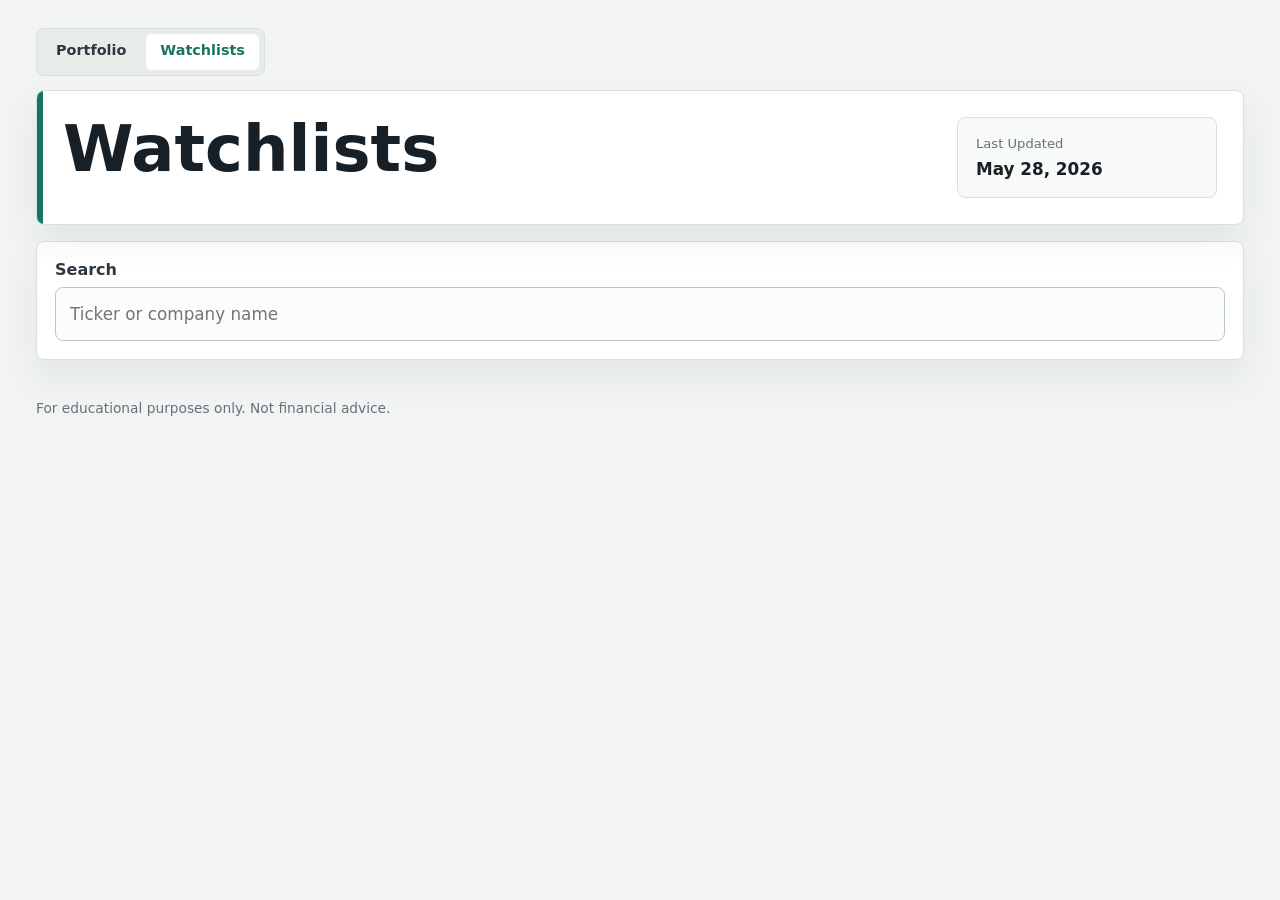
==== watchlists/index.html @ 04172503 "Bump watchlists asset cache" ====
<!doctype html>
<html lang="en">
  <head>
    <meta charset="utf-8">
    <meta name="viewport" content="width=device-width, initial-scale=1">
    <title>Watchlists</title>
    <meta
      name="description"
      content="Searchable watchlist notes with charts, support, resistance, weekly EMA trends, fundamentals, risks, and catalysts."
    >
    <link rel="icon" href="data:,">
    <link rel="stylesheet" href="assets/styles.css?v=20260528-qqq">
    <script src="data/watchlist-data.js?v=20260528-qqq" defer></script>
    <script src="assets/app.js?v=20260528-qqq" defer></script>
  </head>
  <body>
    <main class="page-shell">
      <nav class="site-tabs" aria-label="Site sections">
        <a class="site-tab" href="https://naderbot33.github.io/chart-champ-portfolio/">Portfolio</a>
        <a
          class="site-tab active"
          href="https://naderbot33.github.io/chart-champ-portfolio/watchlists/"
          aria-current="page"
        >
          Watchlists
        </a>
      </nav>

      <header class="app-header" aria-labelledby="page-title">
        <div class="header-copy-wrap">
          <h1 id="page-title">Watchlists</h1>
        </div>
        <aside class="status-panel" aria-label="Last updated">
          <span class="status-label">Last Updated</span>
          <strong id="last-updated">Pending</strong>
        </aside>
      </header>

      <section class="control-band" aria-label="Ticker search">
        <label class="search-field" for="ticker-search">
          <span>Search</span>
          <input
            id="ticker-search"
            type="search"
            placeholder="Ticker or company name"
            autocomplete="off"
          >
        </label>
      </section>

      <div class="workspace-grid">
        <section class="search-results" id="search-results-panel" aria-labelledby="results-heading" hidden>
          <div class="section-heading compact">
            <div>
              <p class="eyebrow">Results</p>
              <h2 id="results-heading">Matches</h2>
            </div>
            <span class="result-count" id="result-count">-- results</span>
          </div>
          <div class="result-list" id="watchlist-results"></div>
          <p class="empty-state" id="empty-state" hidden>No published ticker notes match that search.</p>
        </section>

        <section class="detail-panel" id="detail-panel" aria-labelledby="detail-heading" hidden>
          <div class="section-heading compact">
            <div>
              <p class="eyebrow" id="detail-list-name">Watchlist</p>
              <h2 id="detail-heading">Select a Ticker</h2>
            </div>
          </div>
          <div class="chart-preview" id="chart-preview" aria-label="Chart preview"></div>
          <div class="level-grid">
            <div>
              <span class="detail-label">Support Levels</span>
              <div class="level-list" id="support-list"></div>
            </div>
            <div>
              <span class="detail-label">Resistance Levels</span>
              <div class="level-list" id="resistance-list"></div>
            </div>
          </div>
          <div class="ema-grid" id="ema-grid"></div>
          <div class="analysis-stack" id="analysis-stack"></div>
        </section>
      </div>
    </main>

    <footer class="compliance-footer">
      For educational purposes only. Not financial advice.
    </footer>
  </body>
</html>
---- watchlists/assets/styles.css ----
:root {
  color-scheme: light;
  --bg: #f1f4f2;
  --panel: #ffffff;
  --panel-soft: #f8faf8;
  --ink: #172027;
  --ink-soft: #2d3842;
  --muted: #65717c;
  --line: #d9e0dc;
  --line-strong: #bcc8c2;
  --green: #17745e;
  --green-soft: #e2f2ed;
  --red: #ad4646;
  --red-soft: #f7e5e5;
  --blue: #285f8f;
  --blue-soft: #e6eef7;
  --amber: #a76b14;
  --amber-soft: #f4ead8;
  --violet: #6b5b95;
  --shadow: 0 16px 34px rgba(29, 41, 50, 0.07);
  --radius: 8px;
  font-family: Inter, ui-sans-serif, system-ui, -apple-system, BlinkMacSystemFont, "Segoe UI", sans-serif;
}

* {
  box-sizing: border-box;
}

body {
  margin: 0;
  background: var(--bg);
  color: var(--ink);
  letter-spacing: 0;
}

button,
input {
  font: inherit;
}

.page-shell {
  width: 100%;
  max-width: 1240px;
  margin: 0 auto;
  padding: 28px 16px 24px;
}

.site-tabs {
  display: inline-flex;
  gap: 6px;
  margin-bottom: 14px;
  padding: 5px;
  background: #e7ece9;
  border: 1px solid var(--line);
  border-radius: var(--radius);
}

.site-tab {
  min-height: 36px;
  padding: 8px 14px;
  border-radius: calc(var(--radius) - 2px);
  color: var(--ink-soft);
  font-size: 0.9rem;
  font-weight: 780;
  text-decoration: none;
}

.site-tab:hover,
.site-tab:focus-visible,
.site-tab.active {
  background: var(--panel);
  color: var(--green);
  outline: none;
}

.app-header,
.control-band,
.search-results,
.detail-panel {
  background: var(--panel);
  border: 1px solid var(--line);
  border-radius: var(--radius);
  box-shadow: var(--shadow);
}

.app-header {
  display: grid;
  grid-template-columns: minmax(0, 1fr) 260px;
  gap: 22px;
  align-items: stretch;
  padding: 26px;
  position: relative;
  overflow: hidden;
}

.app-header::before {
  content: "";
  position: absolute;
  inset: 0 auto 0 0;
  width: 6px;
  background: var(--green);
}

.header-copy-wrap {
  min-width: 0;
}

.eyebrow {
  margin: 0 0 8px;
  color: var(--blue);
  font-size: 0.76rem;
  font-weight: 800;
  letter-spacing: 0.08em;
  text-transform: uppercase;
}

h1,
h2,
p {
  margin-top: 0;
}

h1 {
  margin-bottom: 0;
  font-size: clamp(2.4rem, 5vw, 4.2rem);
  line-height: 1;
  letter-spacing: 0;
}

h2 {
  margin-bottom: 0;
  font-size: 1.15rem;
  line-height: 1.25;
}

.status-panel {
  display: flex;
  flex-direction: column;
  gap: 8px;
  justify-content: center;
  padding: 18px;
  background: var(--panel-soft);
  border: 1px solid var(--line);
  border-radius: var(--radius);
}

.status-label,
.metric-label,
.result-count,
.metric-note,
.muted-text {
  color: var(--muted);
  font-size: 0.82rem;
}

.detail-label {
  display: inline-flex;
  align-items: center;
  min-height: 22px;
  color: var(--muted);
  font-size: 0.86rem;
  font-weight: 760;
  line-height: 1.2;
}

.status-panel #last-updated {
  color: var(--ink);
  font-size: 1.05rem;
  font-weight: 780;
}

.control-band {
  display: grid;
  gap: 14px;
  margin: 16px 0;
  padding: 18px;
}

.search-field {
  display: grid;
  gap: 8px;
  align-items: start;
  min-width: 0;
}

.search-field span {
  color: var(--ink-soft);
  font-weight: 760;
}

.search-field input {
  width: 100%;
  min-height: 54px;
  padding: 12px 14px;
  border: 1px solid var(--line-strong);
  border-radius: var(--radius);
  background: #fbfdfc;
  color: var(--ink);
  font-size: 1.05rem;
  outline: none;
}

.search-field input:focus {
  border-color: var(--blue);
  box-shadow: 0 0 0 3px var(--blue-soft);
}

.filter-group {
  display: flex;
  flex-wrap: wrap;
  gap: 8px;
  justify-content: flex-end;
}

.filter-button,
.ticker-button {
  min-height: 34px;
  border: 1px solid var(--line-strong);
  border-radius: var(--radius);
  background: var(--panel-soft);
  color: var(--ink-soft);
  cursor: pointer;
}

.filter-button {
  padding: 7px 11px;
  font-size: 0.88rem;
  font-weight: 760;
}

.filter-button.active,
.ticker-button:hover,
.ticker-button:focus-visible {
  border-color: var(--green);
  background: var(--green-soft);
  color: var(--green);
}

.workspace-grid {
  display: grid;
  grid-template-columns: 1fr;
  gap: 16px;
  align-items: start;
  margin-top: 16px;
}

.search-results,
.detail-panel {
  min-width: 0;
  padding: 18px;
}

.detail-panel {
  position: static;
}

.section-heading {
  display: flex;
  gap: 14px;
  align-items: start;
  justify-content: space-between;
  margin-bottom: 14px;
}

.section-heading.compact {
  align-items: center;
}

.result-list {
  display: grid;
  gap: 10px;
}

.result-card {
  display: grid;
  grid-template-columns: minmax(70px, auto) minmax(0, 1fr) auto auto;
  gap: 12px;
  align-items: center;
  width: 100%;
  min-height: 58px;
  padding: 12px;
  border: 1px solid var(--line);
  border-radius: var(--radius);
  background: var(--panel-soft);
  color: var(--ink);
  cursor: pointer;
  text-align: left;
}

.result-card:hover,
.result-card:focus-visible,
.result-card.selected {
  border-color: var(--green);
  background: #f4fbf8;
  outline: none;
}

.result-symbol {
  font-size: 1rem;
  font-weight: 860;
}

.result-name {
  min-width: 0;
  overflow-wrap: anywhere;
  color: var(--ink-soft);
  font-weight: 720;
}

.result-meta {
  color: var(--muted);
  font-size: 0.82rem;
  font-weight: 720;
}

.result-badges {
  display: inline-flex;
  flex-wrap: wrap;
  gap: 6px;
  justify-content: flex-end;
}

.table-wrap {
  overflow-x: auto;
  border: 1px solid var(--line);
  border-radius: var(--radius);
}

table {
  width: 100%;
  border-collapse: collapse;
  min-width: 640px;
}

th,
td {
  padding: 12px;
  border-bottom: 1px solid var(--line);
  text-align: left;
  vertical-align: middle;
  font-size: 0.9rem;
}

th {
  background: #f6f9f8;
  color: var(--ink-soft);
  font-size: 0.78rem;
  letter-spacing: 0.06em;
  text-transform: uppercase;
}

tr:last-child td {
  border-bottom: 0;
}

tr.selected td {
  background: #f4fbf8;
}

.ticker-button {
  min-width: 66px;
  padding: 6px 9px;
  font-weight: 820;
}

.trend-badge,
.rating-badge,
.status-chip,
.level-chip {
  display: inline-flex;
  min-height: 26px;
  align-items: center;
  border-radius: 999px;
  font-size: 0.78rem;
  font-weight: 820;
  line-height: 1;
  white-space: nowrap;
}

.trend-badge,
.rating-badge,
.status-chip {
  padding: 5px 9px;
}

.level-chip {
  padding: 5px 10px;
  background: #f1f4f3;
  color: var(--ink-soft);
}

.bullish,
.reviewed {
  background: var(--green-soft);
  color: var(--green);
}

.bearish {
  background: var(--red-soft);
  color: var(--red);
}

.neutral {
  background: var(--amber-soft);
  color: var(--amber);
}

.pending {
  background: var(--blue-soft);
  color: var(--blue);
}

.very-strong {
  background: var(--green-soft);
  color: var(--green);
}

.strong {
  background: #edf5e8;
  color: #4d7421;
}

.moderate {
  background: var(--amber-soft);
  color: var(--amber);
}

.weak {
  background: #f7ece0;
  color: #8d5d25;
}

.very-weak {
  background: var(--red-soft);
  color: var(--red);
}

.empty-state {
  margin: 14px 0 0;
  color: var(--muted);
}

.chart-preview {
  min-height: 420px;
  margin-bottom: 16px;
  overflow: hidden;
  border: 1px solid var(--line);
  border-radius: var(--radius);
  background: #101820;
}

.chart-grid {
  position: relative;
  min-height: 190px;
  background:
    linear-gradient(rgba(255, 255, 255, 0.08) 1px, transparent 1px),
    linear-gradient(90deg, rgba(255, 255, 255, 0.07) 1px, transparent 1px),
    #101820;
  background-size: 100% 38px, 58px 100%;
}

.chart-media {
  display: grid;
  gap: 0;
  margin: 0;
  min-height: 420px;
  background: #101820;
}

.chart-media img {
  display: block;
  width: 100%;
  min-height: 420px;
  max-height: 720px;
  object-fit: contain;
  background: #101820;
}

.chart-media figcaption,
.chart-link-panel {
  padding: 10px 12px;
  background: #101820;
  color: #e8f3ef;
  font-size: 0.82rem;
}

.chart-media a,
.chart-link-panel a {
  color: #7ddaa2;
  font-weight: 760;
}

.chart-link-panel {
  display: grid;
  min-height: 420px;
  place-content: center;
  gap: 8px;
  text-align: center;
}

.chart-line {
  position: absolute;
  left: 26px;
  right: 26px;
  bottom: 44px;
  height: 66px;
  border-bottom: 3px solid #6bd397;
  border-right: 3px solid #6bd397;
  transform: skewX(-18deg);
  opacity: 0.85;
}

.chart-level {
  position: absolute;
  left: 0;
  right: 0;
  border-top: 1px solid rgba(255, 255, 255, 0.65);
}

.chart-level b {
  position: absolute;
  right: 10px;
  top: -11px;
  padding: 2px 6px;
  background: #101820;
  color: #e8f3ef;
  font-size: 0.72rem;
}

.chart-level.support b {
  color: #7ddaa2;
}

.chart-level.resistance b {
  color: #f0c36f;
}

.price-marker,
.chart-empty {
  position: absolute;
  right: 12px;
  bottom: 12px;
  padding: 6px 9px;
  border-radius: var(--radius);
  background: rgba(255, 255, 255, 0.1);
  color: #ffffff;
  font-weight: 780;
}

.level-grid,
.ema-grid {
  display: grid;
  grid-template-columns: repeat(2, minmax(0, 1fr));
  gap: 12px;
  margin-bottom: 14px;
}

.level-grid > div,
.ema-card,
.analysis-block {
  min-width: 0;
  border: 1px solid var(--line);
  border-radius: var(--radius);
  background: var(--panel-soft);
}

.level-grid > div,
.ema-card {
  padding: 12px;
}

.level-list {
  display: grid;
  gap: 7px;
  margin-top: 8px;
}

.level-list .level-chip {
  justify-content: space-between;
  width: 100%;
}

.level-list .level-chip,
.ema-card strong {
  font-size: 1rem;
  font-weight: 820;
  line-height: 1.2;
}

.ema-card {
  display: grid;
  gap: 7px;
}

.analysis-stack {
  display: grid;
  gap: 10px;
}

.analysis-block {
  padding: 12px;
}

.recent-updates {
  background: #f5faf7;
  border-color: #c8d9d0;
}

.update-entry {
  display: grid;
  gap: 12px;
  margin-top: 8px;
}

.update-entry h3,
.update-section h4 {
  margin: 0;
  color: var(--ink);
  font-size: 0.96rem;
  line-height: 1.3;
}

.update-entry h3 {
  font-weight: 840;
}

.update-entry h3 span {
  color: var(--muted);
  font-weight: 760;
}

.update-summary {
  margin: 0;
}

.update-section {
  display: grid;
  gap: 2px;
}

.update-section .analysis-list {
  margin-top: 4px;
}

.analysis-list {
  margin: 8px 0 0;
  padding-left: 18px;
  color: var(--ink-soft);
  line-height: 1.5;
}

.analysis-list li + li {
  margin-top: 5px;
}

.analysis-block p {
  margin: 8px 0 0;
  color: var(--ink-soft);
  line-height: 1.5;
}

.compliance-footer {
  max-width: 1240px;
  margin: 0 auto;
  padding: 0 16px 28px;
  color: var(--muted);
  font-size: 0.86rem;
}

@media (max-width: 980px) {
  .app-header {
    grid-template-columns: 1fr;
  }
}

@media (max-width: 720px) {
  .page-shell {
    padding-top: 16px;
  }

  .site-tabs {
    display: grid;
    grid-template-columns: repeat(2, minmax(0, 1fr));
    width: 100%;
  }

  .site-tab {
    text-align: center;
  }

  .app-header,
  .control-band,
  .search-results,
  .detail-panel {
    padding: 14px;
  }

  .search-field {
    display: grid;
    grid-template-columns: 1fr;
  }

  .result-card {
    grid-template-columns: 1fr;
    gap: 7px;
  }

  .result-badges {
    justify-content: flex-start;
  }

  .filter-group {
    justify-content: start;
  }

  .level-grid,
  .ema-grid {
    grid-template-columns: 1fr;
  }

  h1 {
    font-size: 2.5rem;
  }

  .chart-preview,
  .chart-media,
  .chart-media img,
  .chart-link-panel {
    min-height: 260px;
  }
}
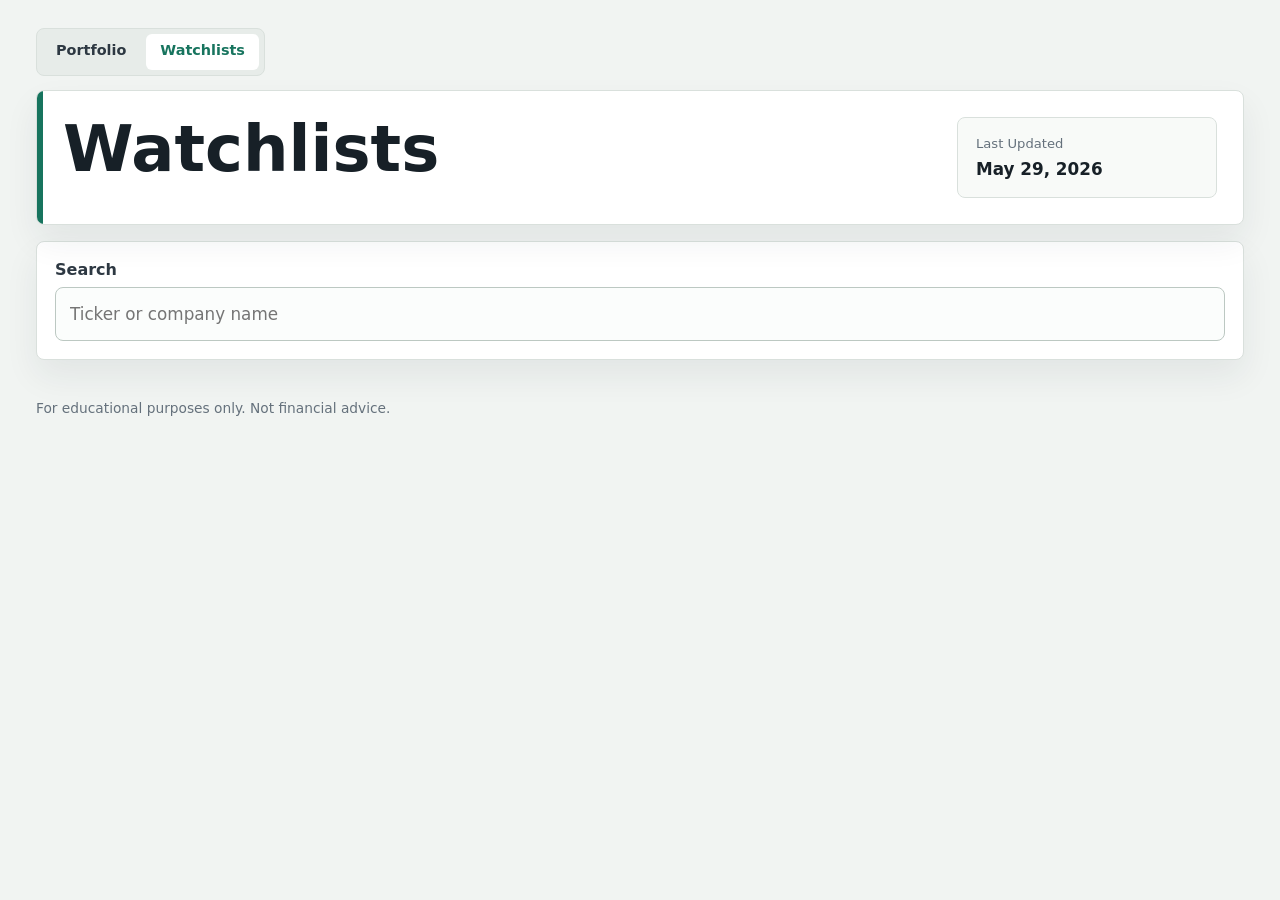
==== commit 7e2c04d1: "Update watchlist NVAX and SPY" ====
--- a/watchlists/index.html
+++ b/watchlists/index.html
@@ -10,7 +10,7 @@
     >
     <link rel="icon" href="data:,">
     <link rel="stylesheet" href="assets/styles.css?v=20260528-qqq">
-    <script src="data/watchlist-data.js?v=20260528-qqq" defer></script>
+    <script src="data/watchlist-data.js?v=20260528-nvax-spy" defer></script>
     <script src="assets/app.js?v=20260528-qqq" defer></script>
   </head>
   <body>
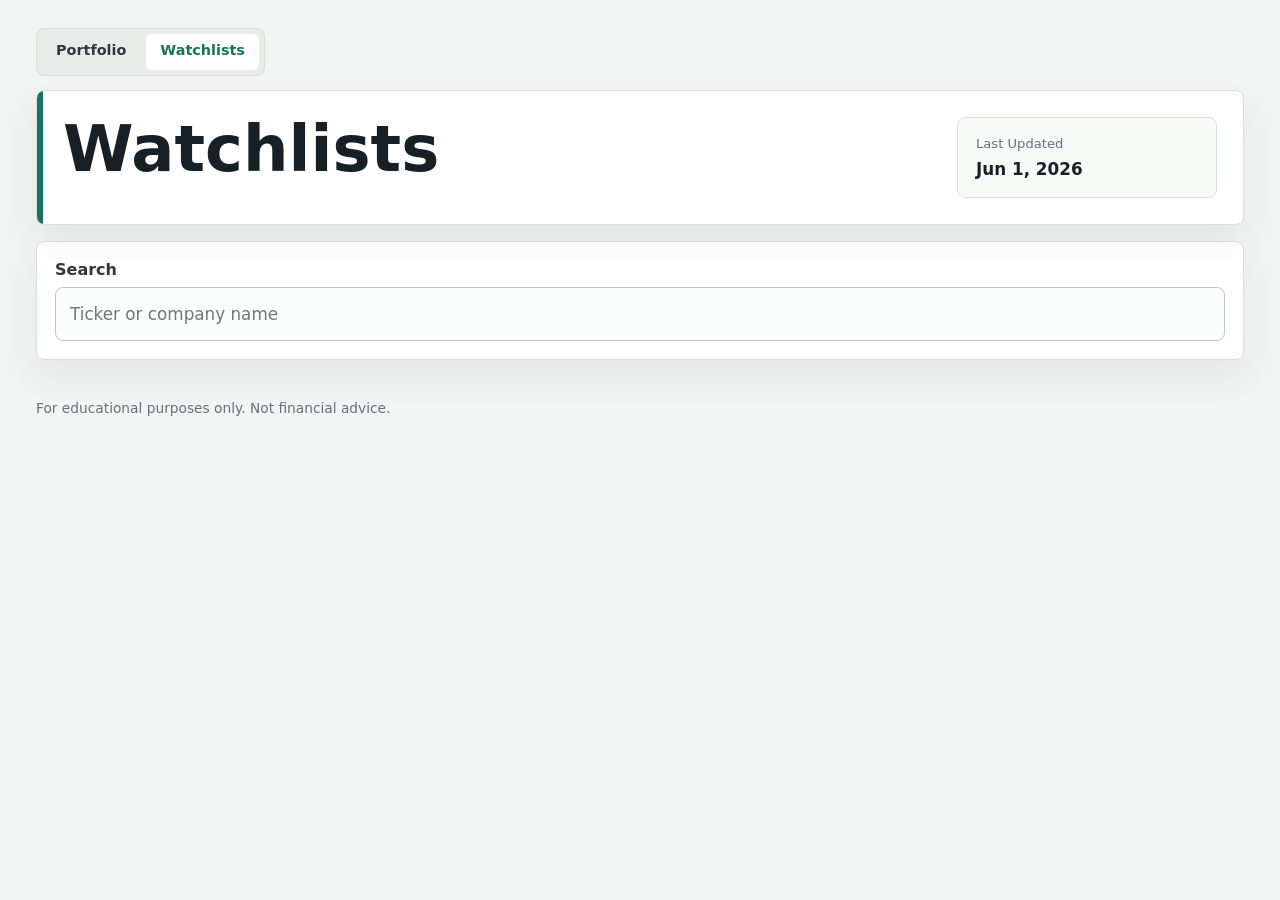
==== commit f111d7f7: "Add portfolio and watchlist update automation" ====
--- a/watchlists/index.html
+++ b/watchlists/index.html
@@ -9,9 +9,9 @@
       content="Searchable watchlist notes with charts, support, resistance, weekly EMA trends, fundamentals, risks, and catalysts."
     >
     <link rel="icon" href="data:,">
-    <link rel="stylesheet" href="assets/styles.css?v=20260528-qqq">
-    <script src="data/watchlist-data.js?v=20260528-nvax-spy" defer></script>
-    <script src="assets/app.js?v=20260528-qqq" defer></script>
+    <link rel="stylesheet" href="assets/styles.css?v=20260601-1148">
+    <script src="data/watchlist-data.js?v=20260601-1148" defer></script>
+    <script src="assets/app.js?v=20260601-1148" defer></script>
   </head>
   <body>
     <main class="page-shell">
